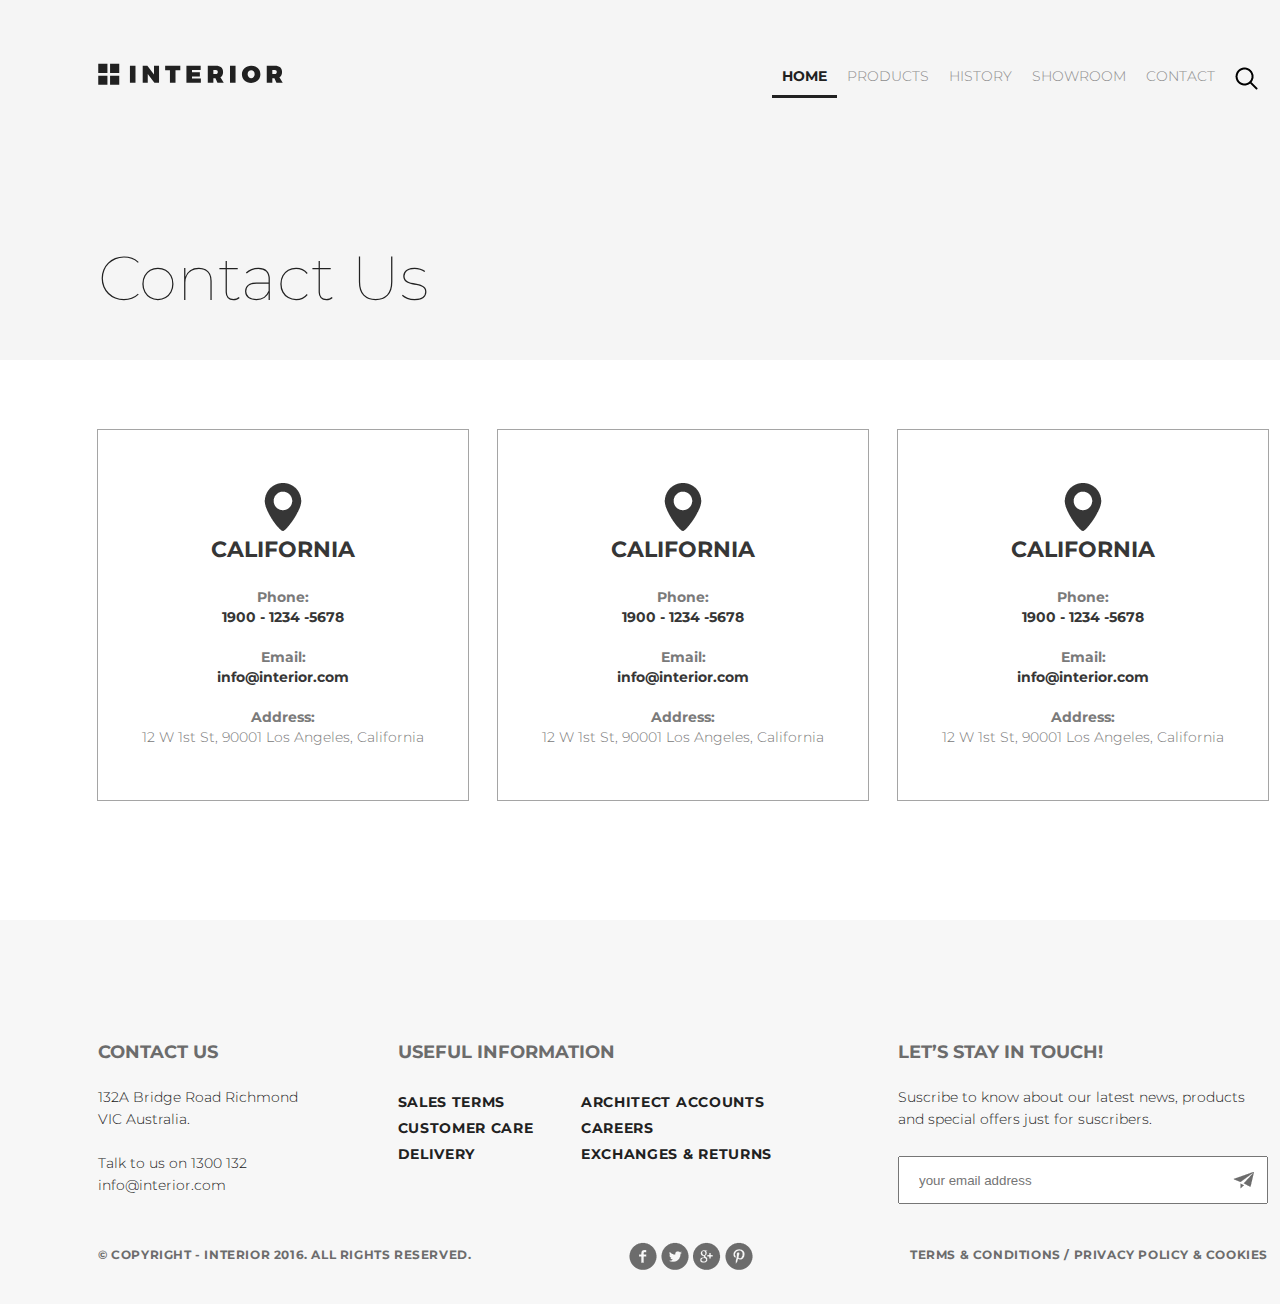
==== contacts.html @ a0a037a9 "Lesson 6 homework is done added pages: - index (home-page model) - contacts (contact model) - produc" ====
<!DOCTYPE html>
<html lang="en">
<head>
    <meta charset="UTF-8">
    <title>Contacts</title>
    <link rel="stylesheet" href="styles.css">
    <link href="https://fonts.googleapis.com/css?family=Montserrat:100,300,400,700" rel="stylesheet">
</head>
<body>
    <div class="container">
        <div class="header prods-header horiz-padding">
            <a class="logo" href="#"><img src="content/img/home/logo.svg" alt="logo"></a>
            <ul class="menu">
                <li><a href="#" class="menu-link menu-active">HOME</a></li>     
                <li><a href="#" class="menu-link">PRODUCTS</a></li>     
                <li><a href="#" class="menu-link">HISTORY</a></li>     
                <li><a href="#" class="menu-link">SHOWROOM</a></li>     
                <li><a href="#" class="menu-link">CONTACT</a></li>
                <li><a href="#" class="menu-link">
                    <img class="img-hover" src="content/img/home/search.png" alt="search">
                </a></li>
            </ul>
            <h1 class="header-h1">Contact Us</h1>
        </div>
        
        <div class="contacts-content horiz-padding">
            <div href="#" class="address-box">
                <a href="#"><img class="img-hover" src="content/img/home/map-mark.png" alt="map mark"></a>
                <h4 class="city-h4">California</h4>
                <h5 class="cont-h5">Phone:</h5>
                <p class="cont-p">1900 - 1234 -5678</p>
                <h5 class="cont-h5">Email:</h5>
                <p class="cont-p">info@interior.com</p>
                <h5 class="cont-h5">Address:</h5>
                <p class="address">12 W 1st St, 90001 Los Angeles, California</p>
                
            </div>
            <div href="#" class="address-box">
                <a href="#"><img class="img-hover" src="content/img/home/map-mark.png" alt="map mark"></a>
                <h4 class="city-h4">California</h4>
                <h5 class="cont-h5">Phone:</h5>
                <p class="cont-p">1900 - 1234 -5678</p>
                <h5 class="cont-h5">Email:</h5>
                <p class="cont-p">info@interior.com</p>
                <h5 class="cont-h5">Address:</h5>
                <p class="address">12 W 1st St, 90001 Los Angeles, California</p>
                
            </div>
            <div href="#" class="address-box">
                <a href="#"><img class="img-hover" src="content/img/home/map-mark.png" alt="map mark"></a>
                <h4 class="city-h4">California</h4>
                <h5 class="cont-h5">Phone:</h5>
                <p class="cont-p">1900 - 1234 -5678</p>
                <h5 class="cont-h5">Email:</h5>
                <p class="cont-p">info@interior.com</p>
                <h5 class="cont-h5">Address:</h5>
                <p class="address">12 W 1st St, 90001 Los Angeles, California</p>
                
            </div>
        </div>
        
        <div class="footer horiz-padding vert-padding">
            <div class="contact">
                <h3 class="contact-h3">Contact Us</h3>
                <p class="contact-p">132A Bridge Road Richmond VIC Australia.</p>
                <p class="contact-p">Talk to us on 1300 132 info@interior.com</p>
            </div>
            <div class="info">
                <h3 class="contact-h3">Useful Information</h3>
                <div class="contact-urls">
                    <a class="cont-url" href="#">Sales terms</a>
                    <a class="cont-url" href="#">Customer care</a>
                    <a class="cont-url" href="#">Delivery</a>
                    <a class="cont-url" href="#">Architect accounts</a>
                    <a class="cont-url" href="#">Careers</a>
                    <a class="cont-url" href="#">Exchanges &amp; returns</a>
                </div>
            </div>
            <div class="sub">
                <h3 class="contact-h3">Let’s Stay in Touch!</h3>
                <p class="contact-p">Suscribe to know about our latest news, products and special offers just for suscribers.</p>
                <form class="sub-form" action="#">
                    <input type="email" class="sub-email" placeholder="your email address">
                    <button type="submit" class="sub-btn">
                       <img class="img-hover" src="content/img/home/send.png" alt="submit">
                    </button>
                </form>
            </div>
            <p class="copyright">
                &copy; Copyright - INTERIOR 2016. All Rights Reserved.
            </p>
            <div class="socials">
                <a href="#"><img class="img-hover" src="content/img/home/facebook.png" alt="facebook"></a>
                <a href="#"><img class="img-hover" src="content/img/home/twitter.png" alt="twitter"></a>
                <a href="#"><img class="img-hover" src="content/img/home/google-plus.png" alt="google plus"></a>
                <a href="#"><img class="img-hover" src="content/img/home/pinterest.png" alt="pinterest"></a>
            </div>
            <a href="#" class="policy">Terms &amp; Conditions  /  Privacy policy &amp; Cookies</a>
        </div>
    </div>
</body>
</html>
---- styles.css ----
* {
    margin: 0;
    padding: 0;
}
body {
    font-family: 'Montserrat', sans-serif;
}
.container {
    width: 1366px;
    margin: 0 auto;
    display: flex;
    flex-direction: column;
    
}
.horiz-padding{
    padding-left: 98px;
    padding-right: 98px;
}
.vert-padding{
    padding-top: 120px;
    padding-bottom: 120px;
}
/*============HOME PAGE============*/
/*------------slider header------------*/
.trend-slider {
    height: 800px;
    background-image: url(content/img/home/slider-img.png);
    display: flex;
    flex-direction: column;
    justify-content: space-between;
}
.header {
    display: flex;
    justify-content: space-between;
}
.logo {
    
    margin-top: 63px;
}
.menu {
    list-style-type: none;
    display: flex;
    margin-top: 57px;
}
.menu-link {
    display: block;
    padding: 10px;
    text-decoration: none;
    color: #8c8c8c;
    font-size: 14px;
    font-weight: 300;
    text-transform: uppercase;
}
.menu-link:hover{
    color: #212121;
}
.menu-active {
    color: #212121;
    font-weight: 700;
    border-bottom: 3px solid #212121;
}
/*------------slider content ------------*/
.slider-h4 {
    color: #43a047;
    font-size: 18px;
    font-weight: 700;
    text-transform: uppercase;
}

.slider-h2 {
    font-size: 62px;
    font-weight: 100;
    line-height: 43px;
    text-transform: uppercase;
    padding-top: 22px;
    padding-bottom: 34px;
    letter-spacing: -5px;
}

.slider-content {
    width: 458px;
}

.slider-p {
    width: 458px;
    height: 38px;
    color: #6c6c6c;
    font-size: 14px;
    font-weight: 300;
}
/*------------button------------*/
.button {
    text-decoration: none;
    display: inline-block;
    height: 45px;
    line-height: 45px;
    box-shadow: 0 2px 5px 1px rgba(33, 33, 33, 0.35);
    border-radius: 23px;
    background-color: #ffffff;
    padding-left: 30px;
    padding-right: 30px;
    font-size: 18px;
    font-weight: 700;
    text-transform: uppercase;
    color: #212121;
    letter-spacing: 3.6px;
    margin-top: 32px;
}

.button::after{
    padding-left: 22px;
    content: url(content/img/home/arrow.svg)
}
.button:hover{
    background: #ddd
}
.button:active{
    box-shadow: 0 0 0 1px rgba(33, 33, 33, 0.35);
}
/*------------pagination------------*/
.pagination {
    display: flex;
    justify-content: center;
    align-items: center;
    margin-bottom: 19px;
}
.circle{
    display: block;
    width: 30px;
    height: 30px;
    background-color: #212121;
    opacity: 0.2;
    border-radius: 50%;
    margin: 5px;
}
.circle:hover{
    opacity: 1;
}
.circle-active {
    width: 40px;
    height: 40px;
    opacity: 1;
}

.products {
    display: flex;
}
.product-sm {
    width: 270px;
    height: 270px;
    margin-left: 15px;
    margin-right: 15px;
    outline: 1px solid #9c9c9c;
    box-sizing: border-box;
    position: relative;
}
.product-sm:first-child{
    margin-left: 0;
}
.product-sm:last-child{
    margin-right: 0;
}

/*------------catalog preview------------*/
.catalog-menu {
    display: flex;
    justify-content: space-between;
    align-items: center;
    padding-bottom: 50px;
}
.tabs {
    display: flex;
    list-style-type: none;
}
.tab-link {
    font-size: 36px;
    font-weight: 700;
    text-decoration: none;
    color: #6c6c6c;
    border-bottom: 1px solid #6c6c6c;
    padding-bottom: 20px;
    padding-left: 11px;
    padding-right: 20px;
}
.tab-link:hover{
    color: #212121;
    font-weight: 700;
    border-bottom: 3px solid #6c6c6c;
    padding-bottom: 18px;
}
.tab-active {
    color: #212121;
    font-weight: 700;
    border-bottom: 3px solid #212121;
    padding-bottom: 18px;
    padding-left: 9px;
}
.explorer-all {
    font-size: 18px;
    font-weight: 700;
    text-transform: uppercase;
    text-decoration: none;
    color: #212121;
    letter-spacing: 3.6px;
    padding: 10px
}
.explorer-all::after{
    padding-left: 12px;
    content: url(content/img/home/arrow.svg)
}
.explorer-all:hover{
    background-color: #eee;
    border-radius: 15px;
}
.btn-sm {
    text-align: center;
    width: 12px;
    height: 20px;
    line-height: 20px;
    margin: 0;
    padding: 14px 18px;
}
.btn-sm::after{
    padding: 0;
}

.product-content {
    display: flex;
    flex-direction: column;
    justify-content: center;
    align-content: center;
    align-items: center;
    padding: 32px;
    padding-top: 62px;
}

.pr-cont-p {
    text-align: center;
    color: #6c6c6c;
    font-size: 14px;
    font-weight: 300;
    letter-spacing: -1.2px;
}

.pr-cont-h4 {
    color: #212121;
    font-size: 22px;
    font-weight: 700;
    margin-top: 19px;
    margin-bottom: 23px;
}

.pr-img {
    position: absolute;
    top: 0px;
}
.pr-img-active{
    z-index: -1;
    opacity: 0.1;
}
.pr-img:hover{
    outline: 1px solid #212121
}
/*------------exclusives------------*/
.exclusives {
    height: 683px;
    display: flex;
}

.exclusive {
    width: 683px;
    display: flex;
    flex-direction: column;
    align-items: flex-start;
    justify-content: center;
    padding-left: 52px;
}

.promo1 {
    background-image: url(content/img/home/promo-img1.png)
}

.promo2 {
    background-image: url(content/img/home/promo-img.png)
}

.exclusive-h4 {
    color: #1e88e5;
    font-size: 18px;
    font-weight: 700;
    text-transform: uppercase;
    letter-spacing: 1.8px;
}

.exclusive-h2 {
    color: #212121;
    font-size: 36px;
    font-weight: 700;
}

.exclusive-p {
    color: #6c6c6c;
    font-size: 14px;
    font-weight: 300;
    width: 374px;
}
/*------------trend------------*/

.trend-header {
    display: flex;
    justify-content: space-between;
}

.trends-h2 {
    color: #212121;
    font-size: 36px;
    font-weight: 700;
    letter-spacing: -1px;
}

.product-med {
    width: 370px;
    height: 370px;
    margin: 15px;
    outline: 1px solid #9c9c9c;
    position: relative;
}
.product-med:nth-child(3n-2){
    margin-left: 0;
}
.product-med:nth-child(3n){
    margin-right: 0;
}

.trend-products {
    display: flex;
    flex-wrap: wrap
}
/*------------hot slider------------*/

.hot-slider {
    height: 800px;
    background-image: url(content/img/home/slider-hot.png);
    display: flex;
    flex-direction: column;
    justify-content: space-between;
}

.hot {
    color: #e53935;
}

.hot-content {
    margin: auto 0;
}
/*------------exclusives------------*/

.exclusive-products {
    width: 570px;
    height: 570px;
    display: flex;
    flex-wrap: wrap;
    justify-content: space-between;
    align-content: space-between;
    margin-left: 15px;
}

.pr-exclusive {
    width: 270px;
    height: 270px;
    outline: 1px solid #9c9c9c;
    position: relative;
}

.product-l {
    width: 570px;
    height: 570px;
    margin-right: 15px;
    outline: 1px solid #9c9c9c;
    display: flex;
    flex-direction: column;
    align-items: flex-start;
    justify-content: center;
    padding-left: 30px;
    box-sizing: border-box;
    background-image: url(content/img/home/products/product-1-lg.png)
}   

.exc {
    display: flex;
}
/*------------mobile------------*/

.mobile {
    height: 516px;
    background-image: url(content/img/home/back-img.png);
    display: flex;
    flex-direction: column;
    justify-content: center;
}

.mobile-h4 {
    font-size: 18px;
    font-weight: 700;
    text-transform: uppercase;
    color: #6c6c6c;
    letter-spacing: 1.8px;
    }

.mobile-h2 {
    width: 410px;
    color: #212121;
    font-size: 62px;
    font-weight: 100;
    line-height: 72px;
    text-transform: uppercase;
    letter-spacing: -5px;
    margin-top: 22px;
    margin-bottom: 26px;
}

.mobile-p {
    width: 413px;
    color: #6c6c6c;
    font-size: 22px;
    font-weight: 300;
    line-height: 24px;
    letter-spacing: -0.5px
}

.store-icon {
    display: inline-block;
    margin-top: 33px;
    margin-right: 10px;
}
/*------------footer------------*/
.footer {
    display: flex;
    justify-content: space-between;
    align-content: space-between;
    flex-wrap: wrap;
    padding-bottom: 30px;
    height: 234px;
    background-color: #f7f7f7;
}
.contact-h3 {
    color: #6c6c6c;
    font-size: 18px;
    font-weight: 700;
    line-height: 24px;
    word-wrap: break-word;
    text-transform: uppercase;
}

.contact-p {
    color: #212121;
    font-size: 14px;
    font-weight: 300;
    line-height: 22px;
    margin-top: 22px;
}

.contact {
    display: flex;
    flex-direction: column;
    width: 221px;
}

.contact-urls {
    display: flex;
    flex-flow: column wrap;
    margin-top: 25px;
    height: 85px;
    width: 422px;
}

.cont-url {
    text-decoration: none;
    color: #212121;
    font-size: 14px;
    font-weight: 700;
    line-height: 26px;
    text-transform: uppercase;
    letter-spacing: 0.7px;
}
.cont-url:hover{
    text-decoration: underline;
}

.sub {
    width: 370px;
}

.sub-email {
    width: 370px;
    height: 48px;
    padding: 17px 19px;
    box-sizing: border-box;
}

.sub-btn {
    background: none;
    border: none;
    width: 21px;
    height: 17px;
    margin: 16px 14px 15px;
    position: absolute;
    top: 0px;
    right: 0px;
    cursor:pointer;
}
.img-hover:hover{
    opacity: 0.5;
}

.sub-form {
    display: block;
    position: relative;
    width: 370px;
    height: 48px;
    margin-top: 26px;
}

.copyright {
    color: #6c6c6c;
    font-size: 12px;
    font-weight: 700;
    line-height: 26px;
    text-transform: uppercase;
    letter-spacing: 0.6px;
    }

.policy {
    text-decoration: none;
    color: #6c6c6c;
    font-size: 12px;
    font-weight: 700;
    line-height: 26px;
    text-transform: uppercase;
    letter-spacing: 0.6px;
}
.policy:hover{
    color: #212121
}
/*============PRODUCTS PAGE============*/

.prods-header {
    height: 360px;
    background-color: #f5f5f5;
    flex-wrap: wrap;
}

.header-h1 {
    width: 100%;
    align-self: flex-end;
    color: #212121;
    font-size: 62px;
    font-weight: 100;
    margin-bottom: 44px;
}

.load {
    width: 42px;
    height: 29px;
    align-self: center;
    margin-top: 55px;
}

.load-block {
    width: 100%;
}

.categories {
    display: flex;
    margin-top: 50px;
    margin-bottom: 50px;
    list-style-type: none;
    padding-bottom: 20px;
    position: relative;
}
.categories::after{
    content: "";
    width: 300px;
    border-bottom: 1px solid #6c6c6c;
    position: absolute;
    top: 43px;
    left: 0px;
}

.cat-link {
    text-transform: uppercase;
    font-size: 18px;
    font-weight: 700;
    text-decoration: none;
    color: #6c6c6c;
    padding-left: 11px;
    padding-right: 20px;
}
.cat-link:hover{
    color: #212121;
    font-weight: 700;
    padding-bottom: 18px;
}
.cat-active {
    color: #212121;
    font-weight: 700;
    padding-bottom: 18px;
    padding-left: 9px;
    
}
.cat-bd:hover{
    border-bottom: 3px solid #6c6c6c;
}
.cat-bd-active{
    border-bottom: 3px solid #212121;
}

.catalog {
    flex-direction: column;
    margin-bottom: 140px;
}

.catalog-separator {
    width: 300px;
    height: 1px;
    
}
/*============CONTACTS PAGE============*/
.contacts-content {
    display: flex;
    justify-content: space-between;
    flex-wrap: wrap;
    margin-top: 70px;
    margin-bottom: 120px;
}

.address-box {
    width: 370px;
    height: 370px;
    outline: 1px solid #9c9c9c;
    background-color: #ffffff;
    opacity: 0.9;
    display: flex;
    flex-direction: column;
    justify-content: center;
    align-items: center;
    text-decoration: none;
}
.address-box:hover{
    outline: 1px solid #212121
}

.city-h4 {
    color: #212121;
    font-size: 22px;
    font-weight: 700;
    line-height: 29.88px;
    text-transform: uppercase;
    margin-bottom: 23px;
}

.cont-h5 {
    color: #6c6c6c;
    font-size: 14px;
    font-weight: 700;
    line-height: 20px;
}

.cont-p {
    color: #212121;
    font-size: 14px;
    font-weight: 700;
    line-height: 20px;
    margin-bottom: 20px;
}

.address {
    color: #6c6c6c;
    font-size: 14px;
    font-weight: 300;
    line-height: 20px;
}
/*============PRODUCT DETAIL PAGE============*/

.prod-detail-header {
    height: 120px;
}

.product-detail {
    display: flex;
    justify-content: space-between;
    margin-top: 72px;
    margin-bottom: 125px;
}

.tab-panel {
    background-color: #f4f4f4;
    display: flex;
    justify-content: center;
    align-items: center;
    height: 70px;
    list-style-type: none;
}

.sm-previews {
    margin-top: 10px;
    text-align: center;
}

.product-description {
    width: 500px;
    display: flex;
    flex-direction: column;
    align-items: center;
    margin-top: 47px;
}

.product-name {
    color: #212121;
    font-size: 36px;
    font-weight: 700;
    line-height: 28px;
}

.product-status {
    color: #e53935;
    font-size: 18px;
    font-weight: 700;
    text-transform: uppercase;
    letter-spacing: 1.8px;
    padding-top: 23px;
    padding-bottom: 36px;
}

.product-price {
    color: #212121;
    font-weight: 300;
    font-size: 72px;
    height: 57px;
    text-transform: uppercase;
    margin-bottom: 30px;
}
.product-price::before{
    font-size: 48px;
    padding-right: 15px;
    content: "$"
}
.product-price::after{
    font-size: 36px;
    padding-right: 15px;
    content: "/sq";
    text-transform: lowercase;
}

.order-btn {
    display: flex;
    justify-content: center;
    align-content: center;
    width: 510px;
    height: 71px;
    line-height: 71px;
    text-decoration: none;
    box-shadow: 0 2px 5px 1px rgba(33, 33, 33, 0.35);
    border-radius: 35px;
    background-color: #f44336;
    
    color: #ffffff;
    font-size: 22px;
    font-weight: 700;
    text-transform: uppercase;
    letter-spacing: 4.4px;
    margin-bottom: 50px;
    }
.order-btn:hover{
    background-color: #ff4336;
}
.order-btn:active{
    box-shadow: 0 0px 0px 1px rgba(33, 33, 33, 0.35);
}
.order-btn::after{
    padding-left: 28px;
    margin-top: 4px;
    content: url(content/img/home/arrow_white.svg)
}

.desc-text {
    margin-bottom: 24px;
    width: 500px;
    color: #212121;
    font-size: 16px;
    font-weight: 300;
    line-height: 24.01px;
    letter-spacing: 0.4px;
    }
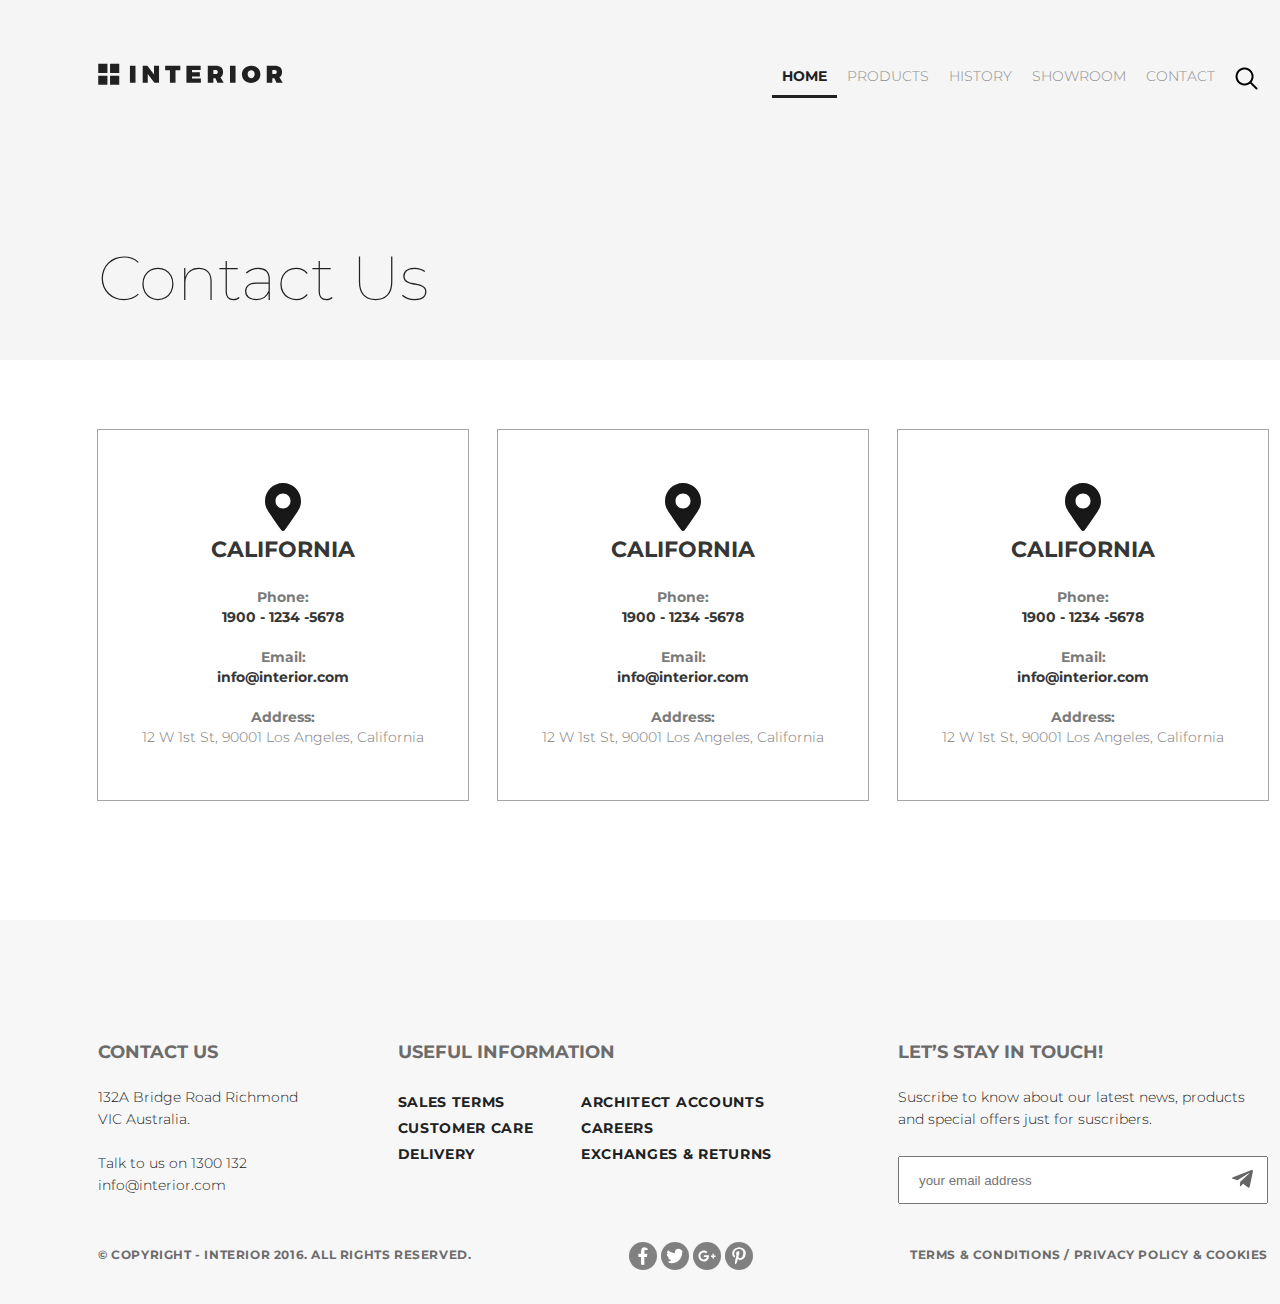
==== commit 4cfd6ed2: "FIXED:  - footer linked with bottom of page  - social icons and map-marker changed .png -> .svg  - s" ====
--- a/contacts.html
+++ b/contacts.html
@@ -8,54 +8,56 @@
 </head>
 <body>
     <div class="container">
-        <div class="header prods-header horiz-padding">
-            <a class="logo" href="#"><img src="content/img/home/logo.svg" alt="logo"></a>
-            <ul class="menu">
-                <li><a href="#" class="menu-link menu-active">HOME</a></li>     
-                <li><a href="#" class="menu-link">PRODUCTS</a></li>     
-                <li><a href="#" class="menu-link">HISTORY</a></li>     
-                <li><a href="#" class="menu-link">SHOWROOM</a></li>     
-                <li><a href="#" class="menu-link">CONTACT</a></li>
-                <li><a href="#" class="menu-link">
-                    <img class="img-hover" src="content/img/home/search.png" alt="search">
-                </a></li>
-            </ul>
-            <h1 class="header-h1">Contact Us</h1>
-        </div>
-        
-        <div class="contacts-content horiz-padding">
-            <div href="#" class="address-box">
-                <a href="#"><img class="img-hover" src="content/img/home/map-mark.png" alt="map mark"></a>
-                <h4 class="city-h4">California</h4>
-                <h5 class="cont-h5">Phone:</h5>
-                <p class="cont-p">1900 - 1234 -5678</p>
-                <h5 class="cont-h5">Email:</h5>
-                <p class="cont-p">info@interior.com</p>
-                <h5 class="cont-h5">Address:</h5>
-                <p class="address">12 W 1st St, 90001 Los Angeles, California</p>
-                
+        <div class="top">
+            <div class="header prods-header horiz-padding">
+                <a class="logo" href="index.html"><img src="content/img/home/logo.svg" alt="logo"></a>
+                <ul class="menu">
+                    <li><a href="index.html" class="menu-link menu-active">HOME</a></li>     
+                    <li><a href="products.html" class="menu-link">PRODUCTS</a></li>     
+                    <li><a href="#" class="menu-link">HISTORY</a></li>     
+                    <li><a href="#" class="menu-link">SHOWROOM</a></li>     
+                    <li><a href="contacts.html" class="menu-link">CONTACT</a></li>
+                    <li><a href="#" class="menu-link">
+                        <img class="img-hover" src="content/img/home/search.png" alt="search">
+                    </a></li>
+                </ul>
+                <h1 class="header-h1">Contact Us</h1>
             </div>
-            <div href="#" class="address-box">
-                <a href="#"><img class="img-hover" src="content/img/home/map-mark.png" alt="map mark"></a>
-                <h4 class="city-h4">California</h4>
-                <h5 class="cont-h5">Phone:</h5>
-                <p class="cont-p">1900 - 1234 -5678</p>
-                <h5 class="cont-h5">Email:</h5>
-                <p class="cont-p">info@interior.com</p>
-                <h5 class="cont-h5">Address:</h5>
-                <p class="address">12 W 1st St, 90001 Los Angeles, California</p>
-                
-            </div>
-            <div href="#" class="address-box">
-                <a href="#"><img class="img-hover" src="content/img/home/map-mark.png" alt="map mark"></a>
-                <h4 class="city-h4">California</h4>
-                <h5 class="cont-h5">Phone:</h5>
-                <p class="cont-p">1900 - 1234 -5678</p>
-                <h5 class="cont-h5">Email:</h5>
-                <p class="cont-p">info@interior.com</p>
-                <h5 class="cont-h5">Address:</h5>
-                <p class="address">12 W 1st St, 90001 Los Angeles, California</p>
-                
+            
+            <div class="contacts-content horiz-padding">
+                <div class="address-box">
+                    <a href="#"><img class="map-marker img-hover" src="content/img/font-svg/map-marker.svg" alt="map mark"></a>
+                    <h4 class="city-h4">California</h4>
+                    <h5 class="cont-h5">Phone:</h5>
+                    <p class="cont-p">1900 - 1234 -5678</p>
+                    <h5 class="cont-h5">Email:</h5>
+                    <p class="cont-p">info@interior.com</p>
+                    <h5 class="cont-h5">Address:</h5>
+                    <p class="address">12 W 1st St, 90001 Los Angeles, California</p>
+                    
+                </div>
+                <div class="address-box">
+                    <a href="#"><img class="map-marker img-hover" src="content/img/font-svg/map-marker.svg" alt="map mark"></a>
+                    <h4 class="city-h4">California</h4>
+                    <h5 class="cont-h5">Phone:</h5>
+                    <p class="cont-p">1900 - 1234 -5678</p>
+                    <h5 class="cont-h5">Email:</h5>
+                    <p class="cont-p">info@interior.com</p>
+                    <h5 class="cont-h5">Address:</h5>
+                    <p class="address">12 W 1st St, 90001 Los Angeles, California</p>
+                    
+                </div>
+                <div class="address-box">
+                    <a href="#"><img class="map-marker img-hover" src="content/img/font-svg/map-marker.svg" alt="map mark"></a>
+                    <h4 class="city-h4">California</h4>
+                    <h5 class="cont-h5">Phone:</h5>
+                    <p class="cont-p">1900 - 1234 -5678</p>
+                    <h5 class="cont-h5">Email:</h5>
+                    <p class="cont-p">info@interior.com</p>
+                    <h5 class="cont-h5">Address:</h5>
+                    <p class="address">12 W 1st St, 90001 Los Angeles, California</p>
+                    
+                </div>
             </div>
         </div>
         
@@ -82,7 +84,8 @@
                 <form class="sub-form" action="#">
                     <input type="email" class="sub-email" placeholder="your email address">
                     <button type="submit" class="sub-btn">
-                       <img class="img-hover" src="content/img/home/send.png" alt="submit">
+                        <img class="img-hover" src="content/img/font-svg/telegram.svg" alt="submit">
+<!--                       <img class="img-hover" src="content/img/home/send.png" alt="submit">-->
                     </button>
                 </form>
             </div>
@@ -90,10 +93,16 @@
                 &copy; Copyright - INTERIOR 2016. All Rights Reserved.
             </p>
             <div class="socials">
+                <a href="#"><img class="social img-hover" src="content/img/font-svg/facebook.svg" alt="facebook"></a>
+                <a href="#"><img class="social img-hover" src="content/img/font-svg/twitter.svg" alt="twitter"></a>
+                <a href="#"><img class="social img-hover" src="content/img/font-svg/google-plus.svg" alt="google plus"></a>
+                <a href="#"><img class="social img-hover" src="content/img/font-svg/pinterest.svg" alt="pinterest"></a>
+<!--
                 <a href="#"><img class="img-hover" src="content/img/home/facebook.png" alt="facebook"></a>
                 <a href="#"><img class="img-hover" src="content/img/home/twitter.png" alt="twitter"></a>
                 <a href="#"><img class="img-hover" src="content/img/home/google-plus.png" alt="google plus"></a>
                 <a href="#"><img class="img-hover" src="content/img/home/pinterest.png" alt="pinterest"></a>
+-->
             </div>
             <a href="#" class="policy">Terms &amp; Conditions  /  Privacy policy &amp; Cookies</a>
         </div>
--- a/styles.css
+++ b/styles.css
@@ -2,11 +2,19 @@
     margin: 0;
     padding: 0;
 }
+html,
+body {
+  height: 100%;
+}
 body {
     font-family: 'Montserrat', sans-serif;
 }
+.top {
+  flex-grow: 1;
+}
 .container {
     width: 1366px;
+    min-height: 100%;
     margin: 0 auto;
     display: flex;
     flex-direction: column;
@@ -144,6 +152,7 @@
 
 .products {
     display: flex;
+    justify-content: space-between;
 }
 .product-sm {
     width: 270px;
@@ -223,15 +232,28 @@
 .btn-sm::after{
     padding: 0;
 }
-
+.prod{
+    width: 270px;
+    height: 270px;    
+}
+
+
+.prod-hover:hover .product-content{
+    display: flex;
+    opacity: 0.9;
+}
 .product-content {
-    display: flex;
+    width: 100%;
+    height: 100%;
+    display: none;
     flex-direction: column;
     justify-content: center;
     align-content: center;
     align-items: center;
     padding: 32px;
-    padding-top: 62px;
+    background-color: white;
+    box-sizing: border-box;
+    outline: 1px solid #9c9c9c;
 }
 
 .pr-cont-p {
@@ -250,14 +272,6 @@
     margin-bottom: 23px;
 }
 
-.pr-img {
-    position: absolute;
-    top: 0px;
-}
-.pr-img-active{
-    z-index: -1;
-    opacity: 0.1;
-}
 .pr-img:hover{
     outline: 1px solid #212121
 }
@@ -323,8 +337,9 @@
     height: 370px;
     margin: 15px;
     outline: 1px solid #9c9c9c;
-    position: relative;
-}
+}
+
+
 .product-med:nth-child(3n-2){
     margin-left: 0;
 }
@@ -369,7 +384,6 @@
     width: 270px;
     height: 270px;
     outline: 1px solid #9c9c9c;
-    position: relative;
 }
 
 .product-l {
@@ -494,25 +508,13 @@
 .sub-email {
     width: 370px;
     height: 48px;
-    padding: 17px 19px;
+    padding: 17px 42px 17px 19px;
     box-sizing: border-box;
-}
-
-.sub-btn {
-    background: none;
-    border: none;
-    width: 21px;
-    height: 17px;
-    margin: 16px 14px 15px;
-    position: absolute;
-    top: 0px;
-    right: 0px;
-    cursor:pointer;
-}
-.img-hover:hover{
-    opacity: 0.5;
-}
-
+    outline: none;
+}
+.sub-email:focus{
+    border: 2px solid rgb(77,144,254)
+}
 .sub-form {
     display: block;
     position: relative;
@@ -521,6 +523,21 @@
     margin-top: 26px;
 }
 
+.sub-btn {
+    background: none;
+    border: none;
+    width: 21px;
+    height: 48px;
+    margin: 0 15px;
+    position: absolute;
+    top: 0px;
+    right: 0px;
+    cursor:pointer;
+}
+.img-hover:hover{
+    opacity: 0.5;
+}
+
 .copyright {
     color: #6c6c6c;
     font-size: 12px;
@@ -529,7 +546,15 @@
     text-transform: uppercase;
     letter-spacing: 0.6px;
     }
-
+.social{
+    display: inline-block;
+    width: 28px;
+    height: 28px;
+    background: gray;
+    border-radius: 50%;
+    padding: 5px;
+    box-sizing: border-box;
+}
 .policy {
     text-decoration: none;
     color: #6c6c6c;
@@ -649,7 +674,10 @@
 .address-box:hover{
     outline: 1px solid #212121
 }
-
+.map-marker{
+    width: 38px;
+    height: 48px;
+}
 .city-h4 {
     color: #212121;
     font-size: 22px;
@@ -772,7 +800,7 @@
     margin-bottom: 50px;
     }
 .order-btn:hover{
-    background-color: #ff4336;
+    background-color: #cc4336;
 }
 .order-btn:active{
     box-shadow: 0 0px 0px 1px rgba(33, 33, 33, 0.35);
